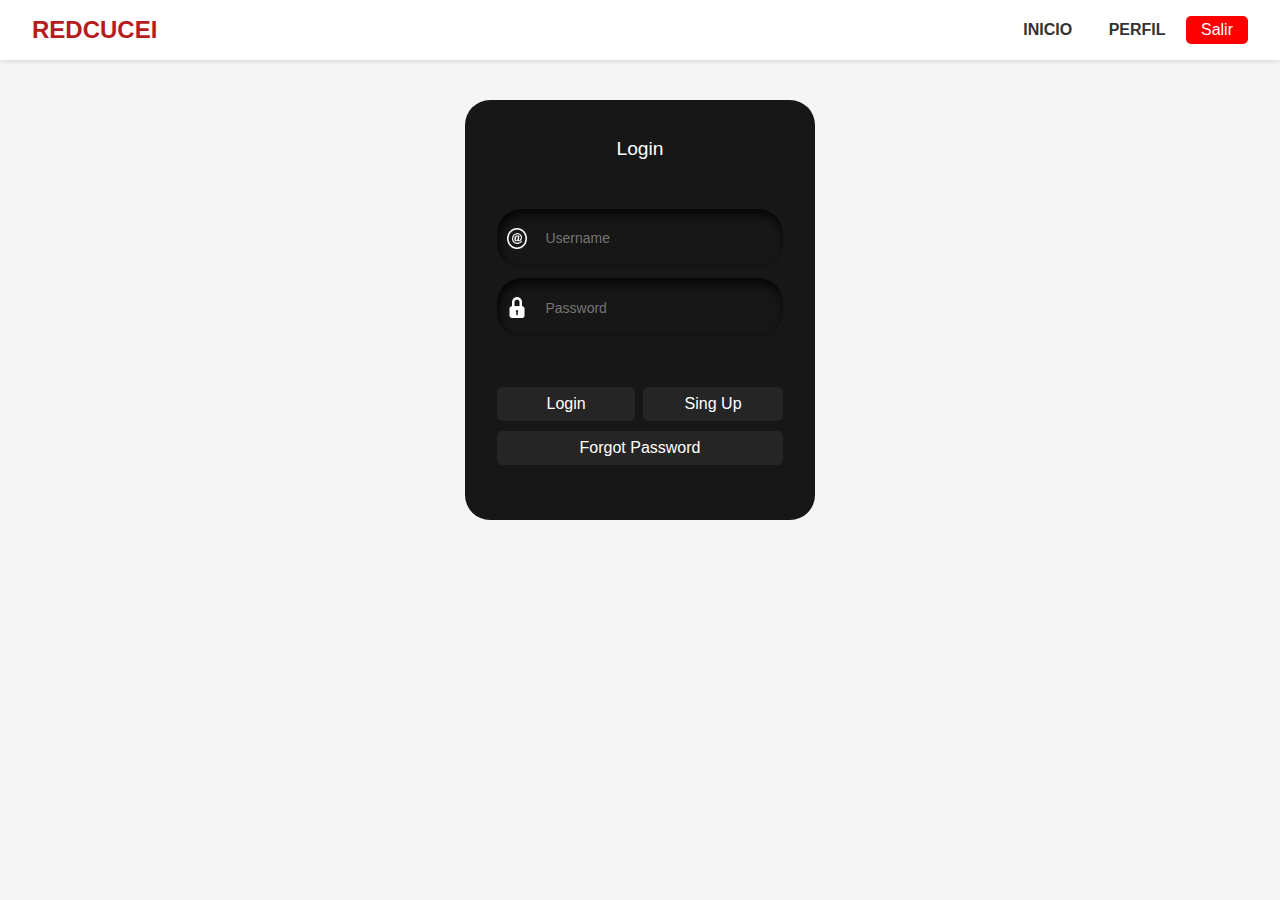
==== login.html @ 554d6fe9 "sa" ====
<!DOCTYPE html>
<html lang="en">
<head>
    <script src="https://cdnjs.cloudflare.com/ajax/libs/jquery/3.1.0/jquery.min.js"integrity="sha512-qzrZqY/kMVCEYeu/gCm8U2800Wz++LTGK4pitW/iswpCbjwxhsmUwleL1YXaHImptCHG0vJwU7Ly7ROw3ZQoww==" crossorigin="anonymous" referrerpolicy="no-referrer"></script>
    <link rel="stylesheet" href="styles.css">
<script>$(document).ready(function(){
	var correo = $("#correo");
	var pass = $("#pass"); 


	correo.blur(validateCorreo);
	pass.blur(validatePass);
	function validateCorreo(){
		var a = correo.val();
		var filter = /^[a-zA-Z0-9]+[a-zA-Z0-9_.-]+[a-zA-Z0-9_-]+@[a-zA-Z0-9]+[a-zA-Z0-9.-]+[a-zA-Z0-9]+.[a-z]{2,4}$/;
		if(filter.test(a)){
            correo.removeClass("error");
			return true;
		}
		else{
			correo.addClass("error");
            $('#mensaje').html('Debe introducir un correo valido!')
            setTimeout("$('#mensaje').html('');",5000)
			return false;
		}
	}
	function validatePass(){
		if(pass.val().length < 1){
			pass.addClass("error");
            $('#mensaje').html('Ingresa la contraseña')
            setTimeout("$('#mensaje').html('');",5000)
			return false;
		}
		else{			
			pass.removeClass("error");
			return true;
		}
	}
});
function iniciaSesion(){
    var correo = $('#correo').val();
    var pass = $('#pass').val();
        if(validateCorreo()& validatePass()){
            $.ajax({
                url:'../Front/valida.php?',
                type:'post',
                dataType:'text',
                data:'correo='+correo+'&'+'pass='+pass,
                success:function(res){
                    if(res==1){
                        location.href ="./index.php";
                    }
                    else{
                        $('#mensaje').html('Correo o contraseña erroneos!!');
                    }
                    setTimeout("$('#mensaje').html('');",5000);

                },error:function(){
                    alert('Error archivo no encontrado');
                }})
                }else{
            $('#mensaje').html('Faltan campos por llenar!!')
            setTimeout("$('#mensaje').html('');",5000)
        }
        function validateCorreo(){
            var a = correo;
            var filter = /^[a-zA-Z0-9]+[a-zA-Z0-9_.-]+[a-zA-Z0-9_-]+@[a-zA-Z0-9]+[a-zA-Z0-9.-]+[a-zA-Z0-9]+.[a-z]{2,4}$/;
            if(filter.test(a)){
                
                return true;
            }
            else{
                $('#mensaje').html('Debe introducir un correo valido!')
                setTimeout("$('#mensaje').html('');",5000)
                return false;
            }
        }
        function validatePass(){
            if(pass.length < 1){
                $('#mensaje').html('Ingresa la contraseña')
                setTimeout("$('#mensaje').html('');",5000)
                return false;
            }
            else{			
                return true;
            }
        }
    }
</script>
    <meta charset="UTF-8">
    <meta name="viewport" content="width=device-width, initial-scale=1.0">
    <title>Iniciar secion</title>
    <style>

.forma02 {
  margin: 40px auto;
  width: 350px;
  display: flex;
  flex-direction: column;
  gap: 10px;
  padding-left: 2em;
  padding-right: 2em;
  padding-bottom: 0.4em;
  background-color: #171717;
  border-radius: 25px;
  transition: .4s ease-in-out;
}

.forma02:hover {
  transform: scale(1.05);
  border: 1px solid black;
}

#heading {
  text-align: center;
  margin: 2em;
  color: rgb(255, 255, 255);
  font-size: 1.2em;
}

.field {
  display: flex;
  align-items: center;
  justify-content: center;
  gap: 0.5em;
  border-radius: 25px;
  padding: 0.6em;
  border: none;
  outline: none;
  color: white;
  background-color: #171717;
  box-shadow: inset 2px 5px 10px rgb(5, 5, 5);
}

.input-icon {
  height: 1.3em;
  width: 1.3em;
  fill: white;
}

.input-field {
  background: none;
  border: none;
  outline: none;
  width: 100%;
  color: #d3d3d3;
}

.forma02 .btn1 {
  text-align: center !important;
  display: flex;
  justify-content: center;
  flex-direction: row;
  margin-top: 2.5em;
}

.button1 {
  width:50% !important;
  padding: 0.5em;
  padding-left: 1.1em;
  padding-right: 1.1em;
  border-radius: 5px;
  margin-right: 0.5em;
  border: none;
  outline: none;
  transition: .4s ease-in-out;
  background-color: #252525;
  color: white;
}

.button1:hover {
  background-color: black;
  color: white;
}

.button2 {
  width:50% !important;
  padding: 0.5em;
  padding-left: 2.3em;
  padding-right: 2.3em;
  border-radius: 5px;
  border: none;
  outline: none;
  transition: .4s ease-in-out;
  background-color: #252525;
  color: white;
}

.button2:hover {
  background-color: black;
  color: white;
}

.button3 {
  margin-bottom: 3em;
  padding: 0.5em;
  border-radius: 5px;
  border: none;
  outline: none;
  transition: .4s ease-in-out;
  background-color: #252525;
  color: white;
}

.button3:hover {
  background-color: red;
  color: white;
}
    </style>
</head>
<body>
    <header class="header">
        <div class="logo">REDCUCEI</div>
        <nav class="nav">
            <a href="#">INICIO</a>
            <a href="#">PERFIL</a>
            <button class="logout-btn">Salir</button>
        </nav>
    </header>
    <form class="forma02" name="forma02" id="forma02" method="post">
        <p id="heading">Login</p>
        <div class="field">
        <img  style="filter: invert(100%);" src="./arroba.png" class="input-icon"  width="16" fill="currentColor" viewBox="0 0 16 16" >
          <input class="input-field" autocomplete="off" placeholder="Username" id="correo" name="correo" type="text">
        </div>
        <div class="field">
        <img  style="filter: invert(100%);" src="./pass.png" class="input-icon"  width="16" fill="currentColor" viewBox="0 0 16 16">
          <input id="pass" name="pass" placeholder="Password" class="input-field" type="password">
        </div>
        <div class="btn1">
        <a class="button1" href="javascript:void(0);"  onclick="iniciaSesion();" type="submit">Login</pre></a>
        <a class="button2" href="./registro.html"  type="submit">Sing Up</pre></a>
        </div>
        <button class="button3">Forgot Password</button>
    </form>
      <div class="seccion" id="mensaje">
    </div>
</body>
---- styles.css ----
.logout-btn {
    background-color: red;
    color: white;
    border: none;
    padding: 5px 15px;
    font-size: 16px;
    cursor: pointer;
    border-radius: 5px;
}

.main {
    display: flex;
    justify-content: center;
    align-items: center;
    height: 100vh;
}

.form-container {
    background-color: #1b1b1b;
    padding: 20px 30px;
    border-radius: 10px;
    width: 400px;
    box-shadow: 0 4px 10px rgba(0, 0, 0, 0.3);
}
label{
    color:whitesmoke;
}
h1 {
    color: #ddd;
    margin-bottom: 20px;
    text-align: center;
    font-size: 24px;
}

form {
    display: flex;
    flex-direction: column;
    gap: 15px;
}

input, select, textarea {
    padding: 10px;
    font-size: 14px;
    border: none;
    border-radius: 5px;
}

input, select {
    height: 40px;
}

textarea {
    resize: none;
    height: 80px;
}

button {
    background-color: red;
    color: white;
    font-size: 16px;
    padding: 10px;
    border: none;
    border-radius: 5px;
    cursor: pointer;
}

.address {
    display: flex;
    gap: 10px;
}

address input {
    flex: 1;
}
* {
    text-decoration: none;
    margin: 0;
    padding: 0;
    box-sizing: border-box;
}

body {
    font-family: 'Arial', sans-serif;
    background-color: #f5f5f5;
    color: #333;
}
.user-info {
    display: flex;
    align-items: center;
    margin-bottom: 1rem;
}
.user-info .avatar {
    width: 50px;
    height: 50px;
    background-color: #ddd;
    border-radius: 50%;
    margin-right: 1rem;
}
.user-info span {
    font-size: 1.2rem;
    margin-right: 1rem; 
}
.user-info .add-post {
    margin-inline-start: auto;
    float: none;
    margin-bottom: 0;
}
header {
    display: flex;
    justify-content: space-between;
    align-items: center;
    padding: 1rem 2rem;
    background-color: white;
    box-shadow: 0 2px 4px rgba(0, 0, 0, 0.1);
}

.logo {
    font-size: 1.5rem;
    font-weight: bold;
    color: #b71c1c; /* Rojo similar al diseño */
}

nav a {
    margin: 0 1rem;
    text-decoration: none;
    color: #333;
    font-weight: bold;
}

.logout {
    background-color: #d32f2f;
    color: white;
    border: none;
    padding: 0.5rem 1rem;
    border-radius: 5px;
    cursor: pointer;
}

.logout:hover {
    background-color: #b71c1c;
}

/* Main container */
.container {
    padding: 2rem;
    max-width: 800px;
    margin: 0 auto;
}


/* Add Post Button */
.add-post {
    background-color: #6a1b9a;
    color: white;
    border: none;
    padding: 0.5rem 1rem;
    border-radius: 5px;
    cursor: pointer;
    font-weight: bold;
    float: right;
    margin-bottom: 1.5rem;
}

.add-post:hover {
    background-color: #4a148c;
}

/* Post */
.post {
    background-color: #eee;
    padding: 1.5rem;
    border-radius: 8px;
    margin-bottom: 1.5rem;
}

.post-header {
    display: flex;
    align-items: center;
    margin-bottom: 1rem;
}

.post-header .avatar {
    width: 40px;
    height: 40px;
    background-color: #bbb;
    border-radius: 50%;
    margin-right: 1rem;
}

.post h2 {
    margin-bottom: 1rem;
}

.post p {
    margin-bottom: 1.5rem;
    color: #555;
}

.post-image {
    width: 100%;
    height: 200px;
    background-color: #ddd;
    border-radius: 8px;
    margin-bottom: 1rem;
}

.post-footer {
            display: flex;
            align-items: center;
            justify-content: space-between; /* Align items to opposite ends */
        }

        .rating {
            font-size: 20px;
            color: #ffca28;
            margin-right: 1rem; /* Add margin to separate rating from likes and button */
        }

.likes {
    margin-right: 0.5rem;
    font-size: 1rem;
}

.like-button {
    background-color: #0288d1;
    color: white;
    border: none;
    padding: 0.5rem 1rem;
    border-radius: 5px;
    cursor: pointer;
}

.like-button:hover {
    background-color: #01579b;
}

/* Comment Section */
.comment-section {
    display: flex;
    margin-top: 1rem;
}

.comment-section input {
    flex: 1;
    padding: 0.5rem;
    border: 1px solid #ccc;
    border-radius: 5px 0 0 5px;
    outline: none;
}

.comment-section .comment-button {
    background-color: #6a1b9a;
    color: white;
    border: none;
    padding: 0.5rem 1rem;
    border-radius: 0 5px 5px 0;
    cursor: pointer;
    font-weight: bold;
}

.comment-button:hover {
    background-color: #4a148c;
}
.profile-info {
    margin-bottom: 2rem;
}

.user-card {
    display: flex;
    align-items: center;
    padding: 1.5rem;
    background-color: white;
    border: 1px solid #ccc;
    border-radius: 8px;
    box-shadow: 0 2px 4px rgba(0, 0, 0, 0.1);
}

.user-card .avatar {
    width: 80px;
    height: 80px;
    background-color: #ddd;
    border-radius: 50%;
    margin-right: 1rem;
}

.user-details p {
    margin-bottom: 0.5rem;
}

.user-details strong {
    color: #333;
}
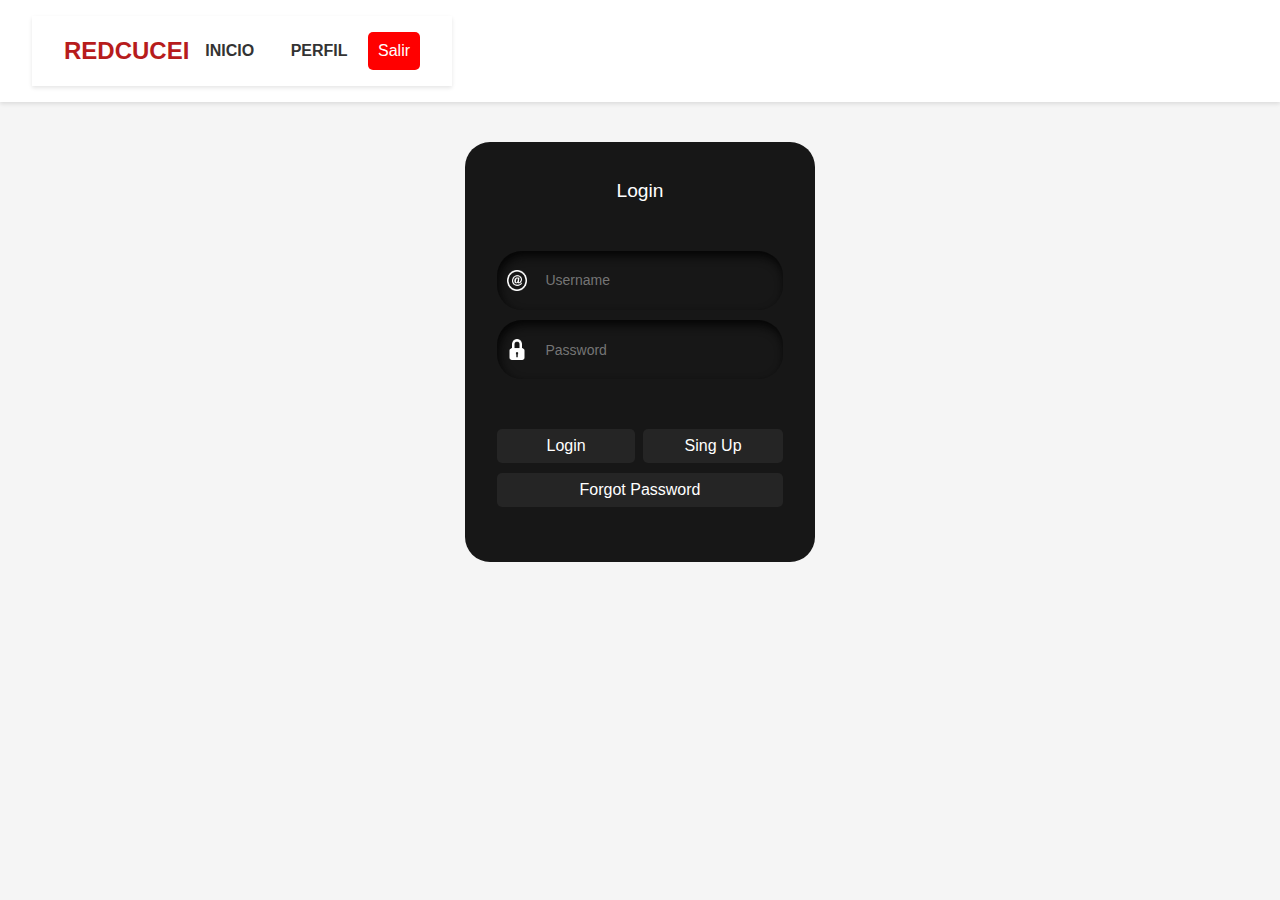
==== commit e2533525: "nbar" ====
--- a/login.html
+++ b/login.html
@@ -210,12 +210,14 @@
 </head>
 <body>
     <header class="header">
-        <div class="logo">REDCUCEI</div>
-        <nav class="nav">
-            <a href="#">INICIO</a>
-            <a href="#">PERFIL</a>
-            <button class="logout-btn">Salir</button>
+      <header>
+        <a href="./post.php"><div class="logo">REDCUCEI</div></a>
+        <nav>
+            <a href="./home.php">INICIO</a>
+            <a href="./perfil.php">PERFIL</a>
+            <button class="./cerrar.php">Salir</button>
         </nav>
+    </header>
     </header>
     <form class="forma02" name="forma02" id="forma02" method="post">
         <p id="heading">Login</p>
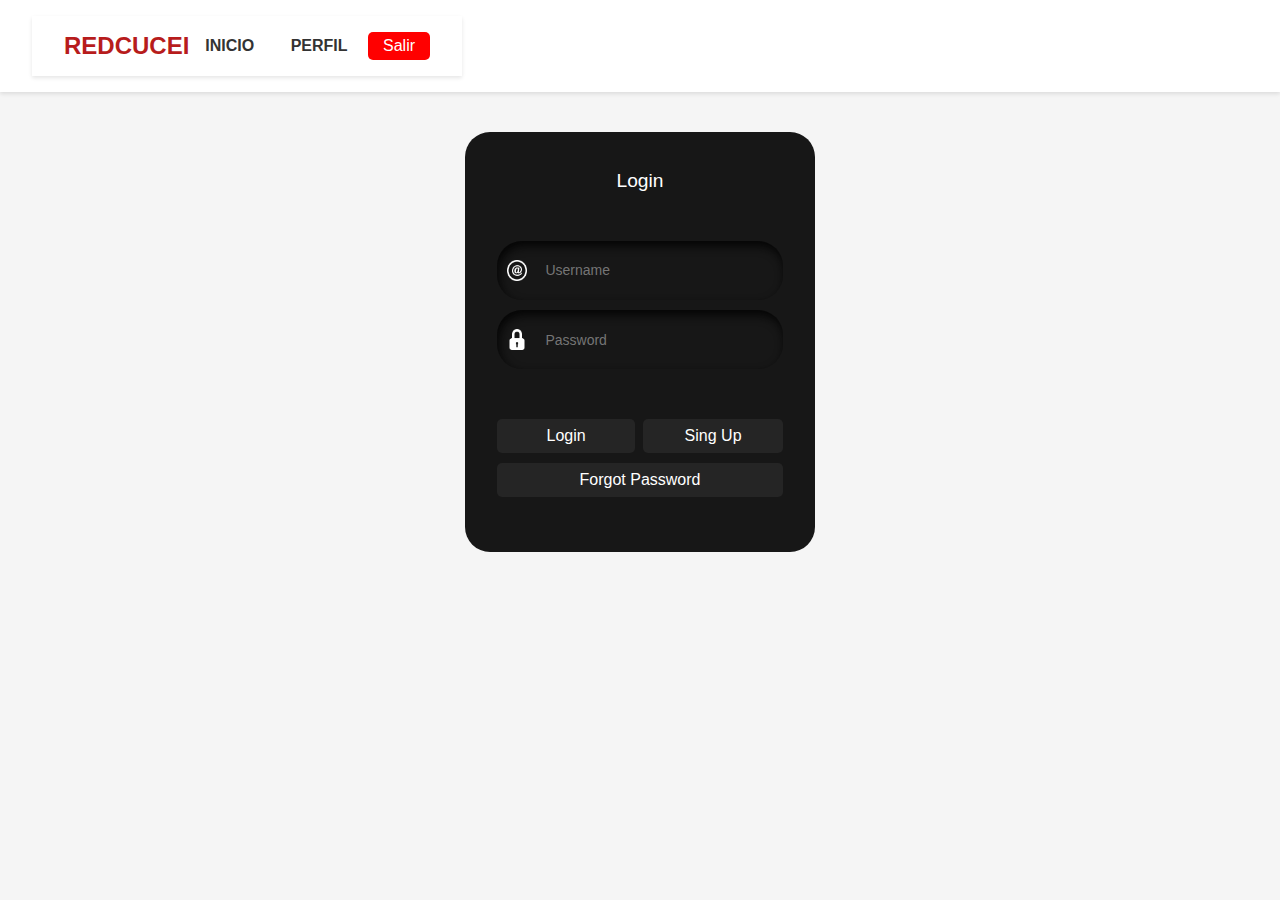
==== commit e13fd340: "salir" ====
--- a/login.html
+++ b/login.html
@@ -211,11 +211,11 @@
 <body>
     <header class="header">
       <header>
-        <a href="./post.php"><div class="logo">REDCUCEI</div></a>
+        <a href="./home.php"><div class="logo">REDCUCEI</div></a>
         <nav>
             <a href="./home.php">INICIO</a>
             <a href="./perfil.php">PERFIL</a>
-            <button class="./cerrar.php">Salir</button>
+            <button class="logout-btn" onclick="logout()">Salir</button>
         </nav>
     </header>
     </header>
@@ -237,4 +237,6 @@
     </form>
       <div class="seccion" id="mensaje">
     </div>
+    <script src="a.js"></script>
 </body>
+</html>--- a/styles.css
+++ b/styles.css
@@ -126,7 +126,10 @@
     color: #333;
     font-weight: bold;
 }
-
+.foto{
+    width: 100%;
+    height: 100%;
+}
 .logout {
     background-color: #d32f2f;
     color: white;
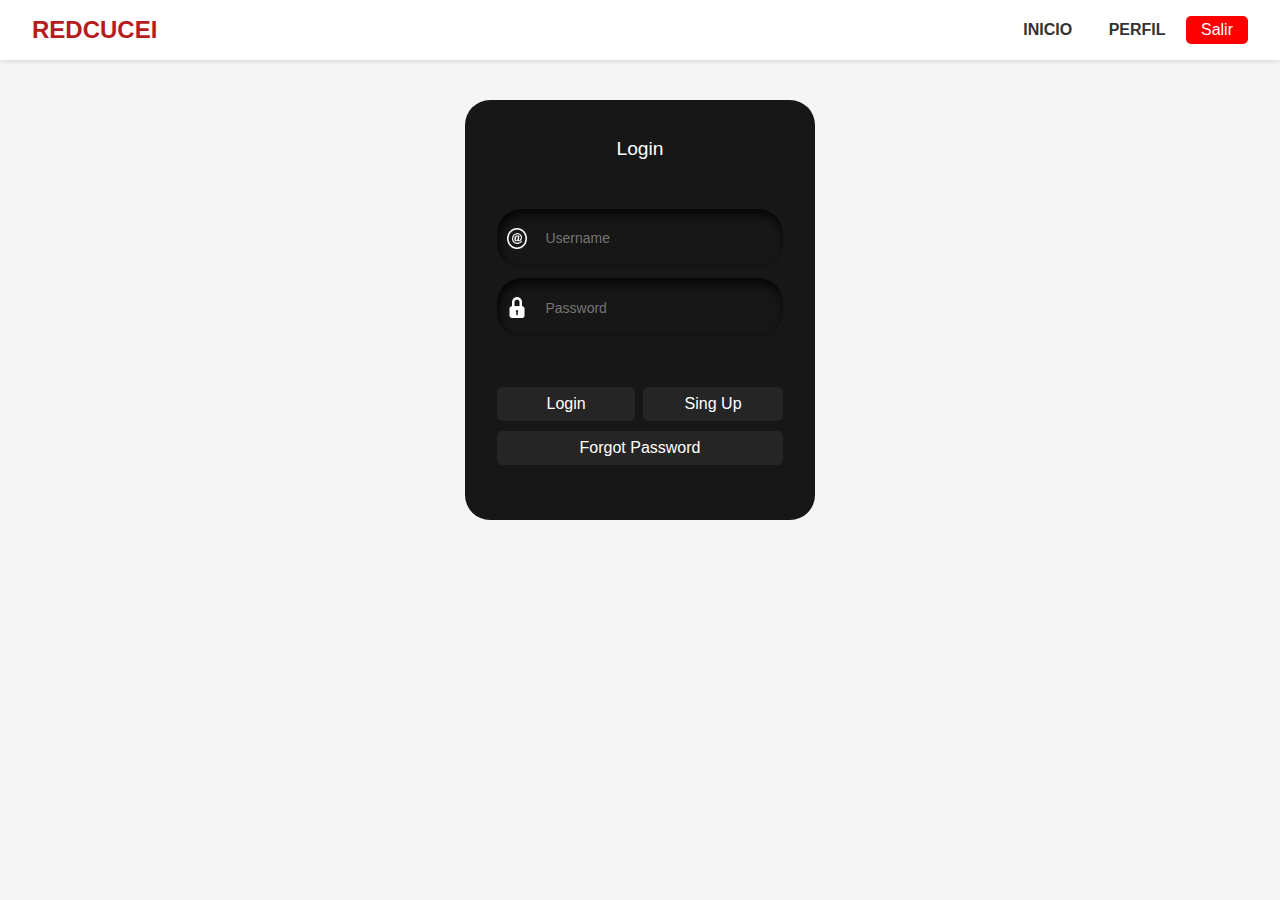
==== commit 3527709e: "post coments" ====
--- a/login.html
+++ b/login.html
@@ -7,7 +7,6 @@
 	var correo = $("#correo");
 	var pass = $("#pass"); 
 
-
 	correo.blur(validateCorreo);
 	pass.blur(validatePass);
 	function validateCorreo(){
@@ -42,7 +41,7 @@
     var pass = $('#pass').val();
         if(validateCorreo()& validatePass()){
             $.ajax({
-                url:'../Front/valida.php?',
+                url:'./valida.php?',
                 type:'post',
                 dataType:'text',
                 data:'correo='+correo+'&'+'pass='+pass,
@@ -210,14 +209,12 @@
 </head>
 <body>
     <header class="header">
-      <header>
         <a href="./home.php"><div class="logo">REDCUCEI</div></a>
         <nav>
             <a href="./home.php">INICIO</a>
             <a href="./perfil.php">PERFIL</a>
             <button class="logout-btn" onclick="logout()">Salir</button>
         </nav>
-    </header>
     </header>
     <form class="forma02" name="forma02" id="forma02" method="post">
         <p id="heading">Login</p>
